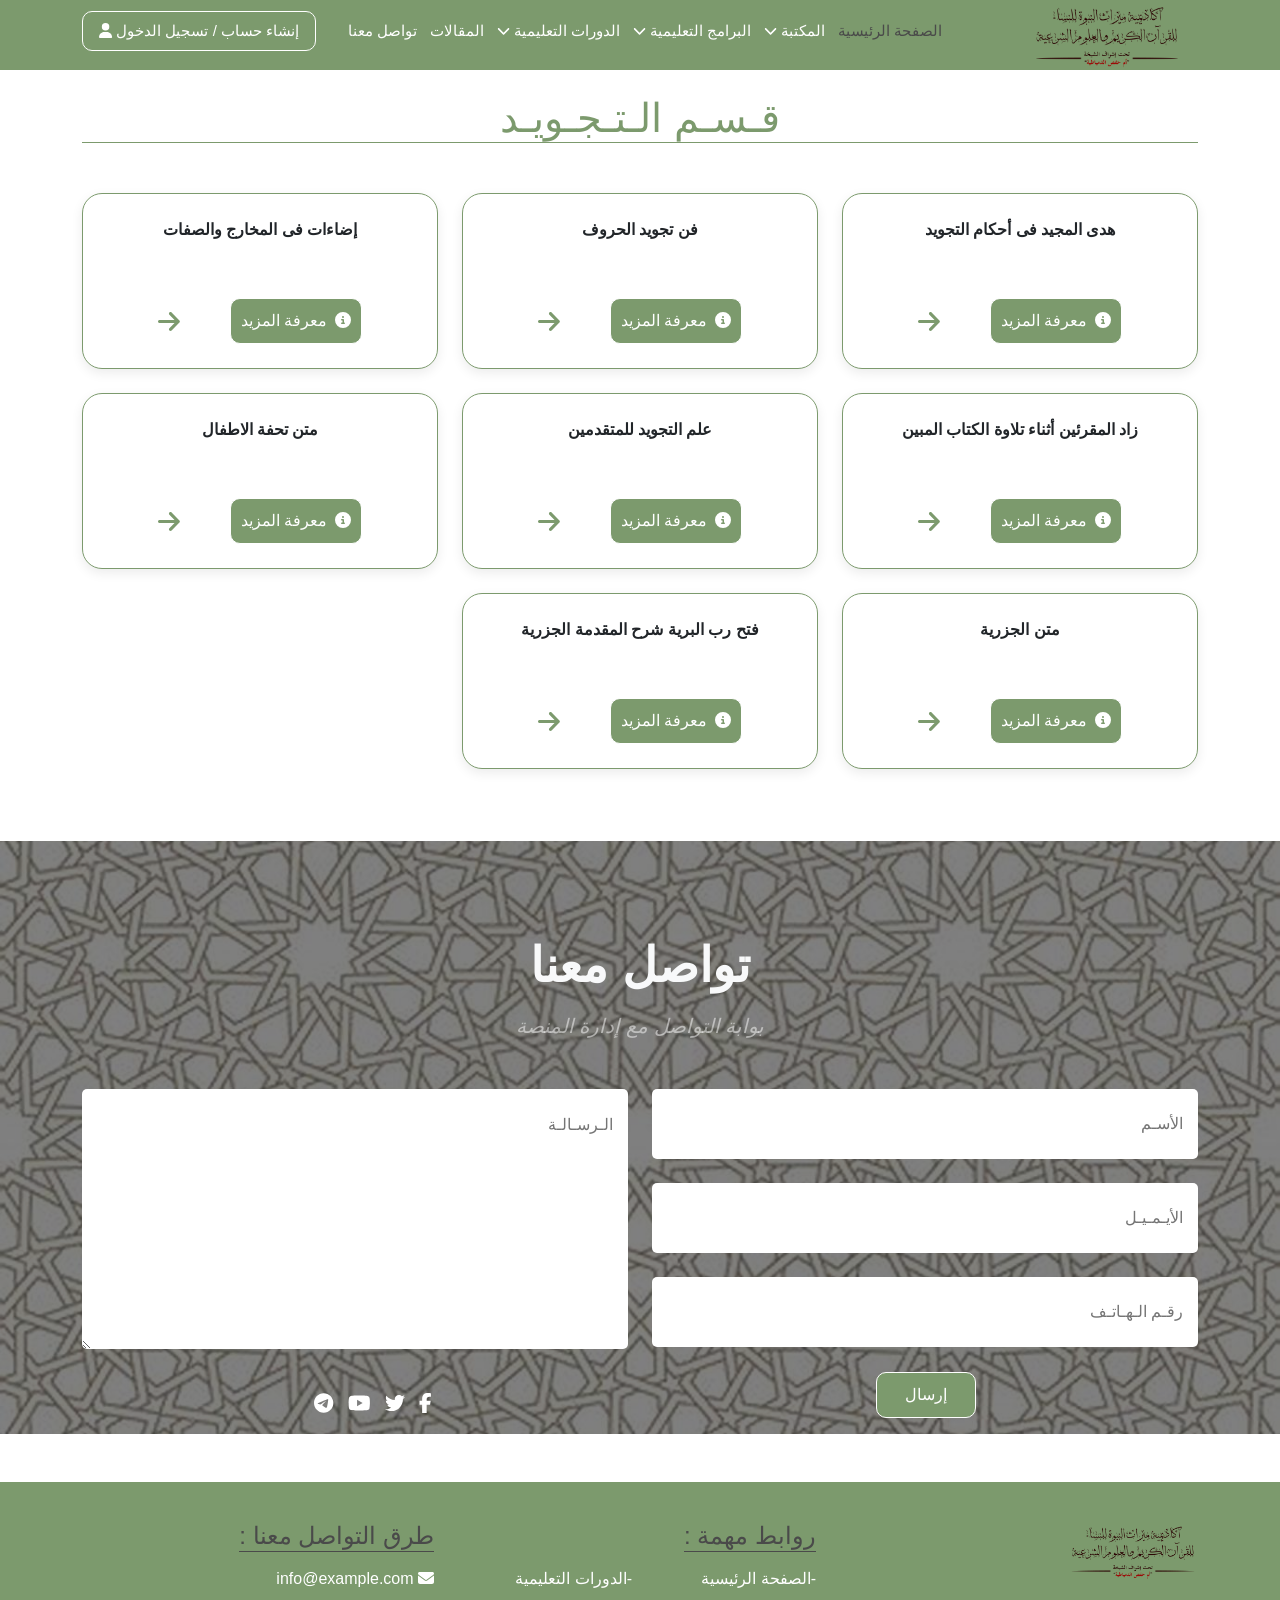
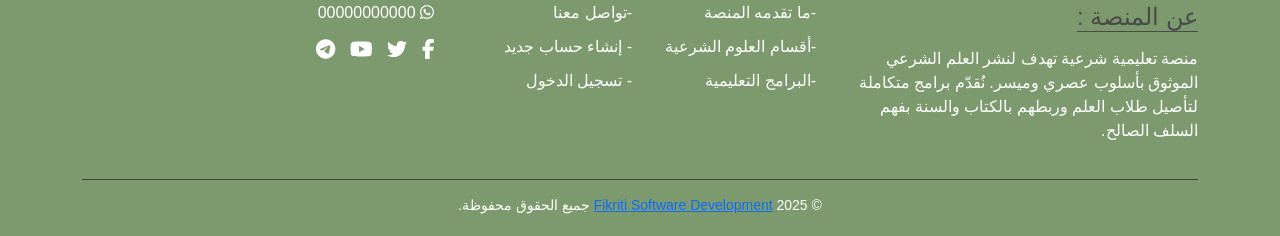
==== sections/index.html @ e345803c "commit 1" ====
<!DOCTYPE html>
<html lang="en">

<head>
    <meta charset="UTF-8">
    <meta name="viewport" content="width=device-width, initial-scale=1.0">
    <title>قـسـم الـتـجـويـد</title>
    <link rel="stylesheet" href="style.css">
    <link rel="icon" href="../images/font.png">
    <link rel="stylesheet" href="../css/all.min.css">
    <link rel="stylesheet" href="../css/bootstrap.min.css">
    <link href="https://cdn.jsdelivr.net/npm/bootstrap-icons/font/bootstrap-icons.css" rel="stylesheet">
    <link rel="stylesheet" href="https://cdn.jsdelivr.net/npm/swiper@11/swiper-bundle.min.css" />
</head>

<body>

    <!-- navbar -->
    <nav class="navbar navbar-expand-lg sticky-top">
        <div class="container">
            <button class="navbar-toggler" type="button" data-bs-toggle="collapse" data-bs-target="#main"
                aria-controls="main" aria-expanded="false" aria-label="Toggle navigation">
                <i class="fa-solid fa-bars "></i>
            </button>
            <div class="logo1">
                <a class="navbar-brand d-block d-lg-none me-4" href="../index.html"><img src="../images/font.png" alt=""></a>
            </div>

            <div class="left-nav d-flex align-items-center me-auto">
                <a href="./Registration/signup.html" class="nav-link login" onclick="window.location.href='#'">
                    <i class="fas fa-user"></i> إنشاء حساب / تسجيل الدخول
                </a>
            </div>

            <div class="collapse navbar-collapse" id="main">
                <ul class="navbar-nav ms-auto mb-2 mb-lg-0 " style="direction: rtl;">
                    <li class="nav-item">
                        <a class="nav-link active" aria-current="page" href="#">الصفحة الرئيسية</a>
                    </li>

                    <li class="nav-item dropdown">
                        <a class="nav-link d-flex align-items-center gap-1" href="#" id="navbarDropdown" role="button"
                            data-bs-toggle="dropdown" aria-expanded="false">
                            المكتبة <i class="fas fa-chevron-down small"></i>
                        </a>
                        <ul class="menu dropdown-menu text-start" aria-labelledby="navbarDropdown">
                            <li><a class="dropdown-item" href="#">قسم التجويد</a></li>
                            <li><a class="dropdown-item" href="#">قسم القراءات</a></li>
                            <li><a class="dropdown-item" href="#">قسم اللغة العربية</a></li>
                            <li><a class="dropdown-item" href="#">قسم علوم الحديث</a></li>
                            <li><a class="dropdown-item" href="#">قسم السيرة النبوية</a></li>
                            <li><a class="dropdown-item" href="#">قسم الدعوة واصولها</a></li>
                            <li><a class="dropdown-item" href="#">قسم التفسير واصوله</a></li>
                            <li><a class="dropdown-item" href="#">قسم العقيدة والتوحيد</a></li>
                            <li><a class="dropdown-item" href="#">قسم الحفظ والمتشابهات</a></li>
                            <li><a class="dropdown-item" href="#">قسم الرقائق والأداب الاسلامية</a></li>
                            <li><a class="dropdown-item" href="#">مؤلفات الشيخة أم حفص الدمياطية</a></li>
                            <li><a class="dropdown-item" href="#">قسم الفقه وأصوله والمذاهب الفقهية</a></li>
                        </ul>
                    </li>

                    <li class="nav-item dropdown">
                        <a class="nav-link d-flex align-items-center gap-1" href="#" id="navbarDropdown" role="button"
                            data-bs-toggle="dropdown" aria-expanded="false">
                            البرامج التعليمية <i class="fas fa-chevron-down small"></i>
                        </a>
                        <ul class="menu dropdown-menu" aria-labelledby="navbarDropdown">
                            <li><a class="dropdown-item" href="#">قسم العلوم الشرعية</a>
                                <ul class="submenu dropdown-menu">
                                    <li><a class="dropdown-item" href="#">-المستوى الأول</a></li>
                                    <li><a class="dropdown-item" href="#">--المستوى الثاني</a></li>
                                    <li><a class="dropdown-item" href="#">---المستوى الثالث</a></li>
                                </ul>
                            </li>
                        </ul>
                    </li>

                    <li class="nav-item dropdown">
                        <a class="nav-link d-flex align-items-center gap-1" href="#" id="navbarDropdown" role="button"
                            data-bs-toggle="dropdown" aria-expanded="false">
                            الدورات التعليمية <i class="fas fa-chevron-down small"></i>
                        </a>
                        <ul class="menu dropdown-menu" aria-labelledby="navbarDropdown">
                            <li><a class="dropdown-item" href="#">التسجيل بالدورات</a>
                            <li><a class="dropdown-item" href="#">دورات العام الدراسى 1446هـ</a>
                            <li><a class="dropdown-item" href="#">الدورات العامه</a>
                            </li>
                        </ul>
                    </li>
                    <li class="nav-item">
                        <a class="nav-link" href="#">المقالات</a>
                    </li>
                    <li class="nav-item">
                        <a class="nav-link" href="#Contact">تواصل معنا</a>
                    </li>
                </ul>
                <div class="logo">
                    <a class="navbar-brand ms-auto fw-bold d-none d-lg-block pt-3" href="../index.html"><img
                            src="../images/font.png" alt=""></a>
                </div>
            </div>
        </div>
    </nav>
    <!-- navbar -->

    <!-- section cards -->
    <section class="services text-center mt-4 mb-5 " style="direction: rtl;">
        <div class="container">
            <h1 class="fade-in-left mt-4 ">قـسـم الـتـجـويـد</h1>
            <div class="row mt-4 fade-in">

                <div class="col-lg-4 col-md-6 col-12 all-cards mb-4 fade-in">
                    <div class="service-card p-4 mb-4 text-center">
                        <p>
                            هدى المجيد فى أحكام التجويد
                        </p>
                        <div class="d-flex justify-content-evenly align-items-center mt-3 fade-in-left">
                            <button class="click" onclick="window.location.href='https:/\/\drive.google.com/file/d/1XvIHgAZfonkIvHdnXF1quWzLc1kWLGPN/view'">
                                <i class="fas fa-info-circle ms-2"></i>معرفة المزيد
                            </button>
                            <i class="arrowRight fa-solid fa-arrow-right "></i>
                        </div>
                    </div>
                </div>
                <div class="col-lg-4 col-md-6 col-12 all-cards mb-4 fade-in">
                    <div class="service-card p-4 mb-4 text-center">
                        <p>
                            فن تجويد الحروف
                        </p>
                        <div class="d-flex justify-content-evenly align-items-center mt-3 fade-in-left">
                            <button class="click">
                                <i class="fas fa-info-circle ms-2"></i>معرفة المزيد
                            </button>
                            <i class="arrowRight fa-solid fa-arrow-right "></i>
                        </div>
                    </div>
                </div>

                <div class="col-lg-4 col-md-6 col-12 all-cards mb-4 fade-in">
                    <div class="service-card p-4 mb-4 text-center">
                        <p>
                            إضاءات فى المخارج والصفات
                        </p>
                        <div class="d-flex justify-content-evenly align-items-center mt-3 fade-in-left">
                            <button class="click">
                                <i class="fas fa-info-circle ms-2"></i>معرفة المزيد
                            </button>
                            <i class="arrowRight fa-solid fa-arrow-right "></i>
                        </div>
                    </div>
                </div>

                <div class="col-lg-4 col-md-6 col-12 all-cards mb-4 fade-in">
                    <div class="service-card p-4 mb-4 text-center">
                        <p>
                            زاد المقرئين أثناء تلاوة الكتاب المبين
                        </p>
                        <div class="d-flex justify-content-evenly align-items-center mt-3 fade-in-left">
                            <button class="click">
                                <i class="fas fa-info-circle ms-2"></i>معرفة المزيد
                            </button>
                            <i class="arrowRight fa-solid fa-arrow-right "></i>
                        </div>
                    </div>
                </div>

                <div class="col-lg-4 col-md-6 col-12 all-cards mb-4 fade-in">
                    <div class="service-card p-4 mb-4 text-center">
                        <p>
                            علم التجويد للمتقدمين
                        </p>
                        <div class="d-flex justify-content-evenly align-items-center mt-3 fade-in-left">
                            <button class="click">
                                <i class="fas fa-info-circle ms-2"></i>معرفة المزيد
                            </button>
                            <i class="arrowRight fa-solid fa-arrow-right "></i>
                        </div>
                    </div>
                </div>

                <div class="col-lg-4 col-md-6 col-12 all-cards mb-4 fade-in">
                    <div class="service-card p-4 mb-4 text-center">
                        <p>
                            متن تحفة الاطفال
                        </p>
                        <div class="d-flex justify-content-evenly align-items-center mt-3 fade-in-left">
                            <button class="click">
                                <i class="fas fa-info-circle ms-2"></i>معرفة المزيد
                            </button>
                            <i class="arrowRight fa-solid fa-arrow-right "></i>
                        </div>
                    </div>
                </div>
                <div class="col-lg-4 col-md-6 col-12 all-cards mb-4 fade-in">
                    <div class="service-card p-4 mb-4 text-center">
                        <p>
                            متن الجزرية
                        </p>
                        <div class="d-flex justify-content-evenly align-items-center mt-3 fade-in-left">
                            <button class="click">
                                <i class="fas fa-info-circle ms-2"></i>معرفة المزيد
                            </button>
                            <i class="arrowRight fa-solid fa-arrow-right "></i>
                        </div>
                    </div>
                </div>
                <div class="col-lg-4 col-md-6 col-12 all-cards mb-4 fade-in">
                    <div class="service-card p-4 mb-4 text-center">
                        <p>
                            فتح رب البرية شرح المقدمة الجزرية
                        </p>
                        <div class="d-flex justify-content-evenly align-items-center mt-3 fade-in-left">
                            <button class="click">
                                <i class="fas fa-info-circle ms-2"></i>معرفة المزيد
                            </button>
                            <i class="arrowRight fa-solid fa-arrow-right "></i>
                        </div>
                    </div>
                </div>


            </div>

        </div>
    </section>
    <!-- section cards -->

    <!-- Contact  -->
    <div class="Contact pt-5 pt-5" id="Contact">
    <img src="../images/OIP.jpeg" alt="" class="bg-img">
    <div class="container">
        <div class="main-title mb-5 mt-5 text-center">
            <h1 class=" fw-bold fa-3x mb-3 text-light fade-in-left">تواصل معنا</h1>
            <p class="text-white-50 fs-5 fst-italic fade-in">بوابة التواصل مع إدارة المنصة</p>
        </div>
        <div class="row">
            <div class="col-lg-6 col-md-6">
                <form class="Fform fs-5">
                    <input type="text" placeholder="الأسـم" required class="w-100 mb-4 fade-in"
                        style="height: 70px; border-radius: 5px;">
                    <input type="email" placeholder="الأيـمـيـل" required class="w-100 mb-4 fade-in"
                        style="height: 70px; border-radius: 5px;">
                    <input type="number" placeholder="رقـم الـهـاتـف" required class="w-100 mb-4 fade-in"
                        style="height: 70px; border-radius: 5px;">
                </form>
            </div>
            <div class="col-lg-6 col-md-6">
                <form>
                    <textarea placeholder="الـرسـالـة" required class="w-100 mb-3 pt-4 fade-in"
                        style="height: 260px; border-radius: 5px;"></textarea>
                </form>
            </div>
        </div>
        <div class="d-flex justify-content-around align-items-center fade-in">
            <p>
                <button class="click">إرسال</button>
            </p>
            <div class="social-icons fade-in">
                <a href="#"><i class="fab fa-facebook-f fa-bounce"></i></a>
                <a href="#"><i class="fab fa-twitter fa-bounce"></i></a>
                <a href="#"><i class="fab fa-youtube fa-bounce"></i></a>
                <a href="#"><i class="fab fa-telegram fa-bounce"></i></a>
            </div>
        </div>
    </div>
    </div>
    <!-- Contact  -->

    <!-- footer -->
    <footer class="footer mt-5">
        <div class="container">
            <div class="footer-container">
                <div class="footer-about fade-in-left">
                    <div class="footer-logo">
                        <img src="../images/font.png" alt="شعار الأكاديمية">
                    </div>
                    <h4>عن المنصة :</h4>
                    <p>
                        منصة تعليمية شرعية تهدف لنشر العلم الشرعي الموثوق بأسلوب عصري وميسر.
                        نُقدّم برامج متكاملة لتأصيل طلاب العلم وربطهم بالكتاب والسنة بفهم السلف الصالح. </p>
                </div>

                <div class="footer-links fade-in-left">
                    <h4>روابط مهمة :</h4>
                    <ul>
                        <li><a href="../index.html">-الصفحة الرئيسية</a></li>
                        <li><a href="#About">-ما تقدمه المنصة</a></li>
                        <li><a href="#shariea">-أقسام العلوم الشرعية</a></li>
                        <li><a href="#">-البرامج التعليمية</a></li>
                        <li><a href="#">-الدورات التعليمية</a></li>
                        <li><a href="#Contact">-تواصل معنا</a></li>
                        <li><a href="../Registration/signup.html">- إنشاء حساب جديد</a></li>
                        <li><a href="../Registration/login.html">- تسجيل الدخول</a></li>
                    </ul>
                </div>

                <div class="footer-contact fade-in-left">
                    <h4>طرق التواصل معنا :</h4>
                    <p><i class="fas fa-envelope"></i> info@example.com</p>
                    <p><i class="fab fa-whatsapp"></i> 00000000000</p>
                    <div class="social-icons">
                        <a href="#"><i class="fab fa-facebook-f fa-bounce"></i></a>
                        <a href="#"><i class="fab fa-twitter fa-bounce"></i></a>
                        <a href="#"><i class="fab fa-youtube fa-bounce"></i></a>
                        <a href="#"><i class="fab fa-telegram fa-bounce"></i></a>
                    </div>
                </div>
            </div>
            <div class="footer-bottom fade-in-left">
                © 2025 <a href="https://fikrati-roan.vercel.app" target="_blank">Fikriti Software Development</a> جميع
                الحقوق محفوظة.
            </div>
        </div>
    </footer>
    <!-- footer -->








    <script src="https://cdn.jsdelivr.net/npm/swiper@11/swiper-bundle.min.js"></script>
    <script src="main.js"></script>
    <script src="../js/all.min.js"></script>
    <script src="../js/bootstrap.bundle.min.js"></script>

</body>

</html>
---- sections/style.css ----
body {
    font-family:Verdana, Geneva, Tahoma, sans-serif !important;
    box-sizing: border-box;
    overflow-x: hidden;
    margin: 0;
    padding: 0;
  }
  ::selection {
    background-color: var(--main-color--);
  }
  
  html,
  body {
    margin: 0;
    padding: 0;
  }
  
  html {
    scroll-behavior: smooth;
  }
  
  /* ul {
    padding-left: 0rem !important;
  } */
  
  /* :root {
    --main-color--: #D5C7A3;
    --beige-color--: #F6F0F0;
    --hover-color--: #7C6364;
    --white-color--: #ffffff;
  } */
  /* :root {
    --main-color--: #97a97c;
    --beige-color--: #F6F0F0;
    --hover-color--: #7C6364;
    --white-color--: #ffffff;
  } */
  :root {
    --main-color--: #7C9A6D;
    --beige-color--: #dee2e6;
    --hover-color--: #4A4A4A;
    --white-color--: #ffffff;
  }
  /* :root {
    --main-color--: #6C8C79;
    --beige-color--: #F8F5F0;
    --hover-color--: #3E4E50;
    --white-color--: #ffffff;
  } */

  .fade-in {
    opacity: 0;
    transform: translateY(-50px);
    transition: opacity 1s ease 0.5s, transform 1s ease 0.5s;
    will-change: opacity, transform;
  }
  
  .fade-in.visible {
    opacity: 1;
    transform: translateY(0px);
  }
  
  .fade-in-left {
    opacity: 0;
    transform: translateY(50px);
    transition: opacity 1s ease 0.5s, transform 1s ease 0.5s;
    will-change: opacity, transform;
  }
  
  .fade-in-left.visible {
    opacity: 1;
    transform: translateY(0px);
  }  




  /* navbar */
.navbar {
    opacity: 0;
    transform: translateY(-100px);
    transition: opacity 1s ease, transform 1s ease;
    padding-top: 0px!important;

  }
  .navbar.visible {
    opacity: 1;
    transform: translateY(0);
    height: 70px;
  }
  @media (max-width: 992px) {
    .navbar-toggler {
      order: 2;
      position: absolute;
      right: 10px;
      top: 10px;
    }
    .navbar-brand.d-block.d-lg-none {
      order: 1;
      position: absolute;
      right: 60px;
      top: 10px;
    }
    .collapse.navbar-collapse {
      margin-top: 0px;
    }
    .d-flex.align-items-center {
      margin-left: 0px;
    }
  }
  @media (min-width: 992px) {
    .navbar-expand-lg .navbar-nav .nav-link {
      padding-right: .3rem!important;
      padding-left: .5rem!important;
    }
  }
  .dropdown-menu {
    column-count: 2 !important;
    column-gap: 2rem;
    line-height: 30px;
    display: none;
  }
  .nav-item.dropdown:hover .dropdown-menu {
    display: block;
  }
  .nav-item .nav-link,
  .nav-item .nav-link:focus {
    color: var(--white-color--);
  }
  .navbar {
    background-color: var(--main-color--);
  }
  .nav-link.active {
    color: var(--beige-color--) !important;
    color: var(--hover-color--) !important;
  }
  .nav-link:hover:not(.active) {
    color: var(--beige-color--);
  }
  .left-nav .nav-link,
  .navbar-brand {
    color: var(--white-color--) !important;
  }
  .navbar .nav-link:hover:not(.left-nav .nav-link) {
    color: var(--hover-color--);
  }
  .navbar .logo1 img {
    width: 150px;
    height: 65px;
    margin-top: -10px;
    margin-right: -10px;
  }
  .navbar .logo img {
    width: 150px;
    height: 70px;
    margin-left: 45px;
    margin-top: -5px;
    margin-bottom: -5px;
  }
  .login {
    border: solid var(--white-color--) 1px;
    border-radius: 10px;
    font-size: 13px;
  }
  .login:hover {
    background-color: var(--beige-color--);
    color: var(--main-color--) !important;
  }
  .nav-link {
    position: relative;
    display: flex;
    align-items: center;
    font-size: 15px;
  }
  .navbar-collapse .nav-link::after {
    content: '';
    position: absolute;
    bottom: 0;
    left: 0;
    width: 0;
    height: 1px;
    background-color: var(--hover-color--);
    transition: width 0.3s;
}
.navbar-collapse .nav-link:hover::after {
    width: 100%;
}

.navbar-expand-lg .navbar-nav .dropdown-menu {
  column-count: 1 !important;
}
.dropdown-submenu:hover > .submenu {
  display: block;
}

.submenu {
  display: none;
}
.submenu li{
  margin-right: 10px!important;
}
  .menu{
    border-radius: 20px;
  }
  .menu .dropdown-item {
    text-align: center;
  }
  .menu .dropdown-item:hover {
    background-color: var(--main-color--);
    box-shadow: 1px 1px 1px 1px rgba(0, 0, 0, 0.338);
    border-radius: 5px;
  }
  .navbar .navbar-toggler {
    color: var(--white-color--) !important;
    border-color: var(--white-color--) !important;
    border: solid 2px;
    font-size: 25px;
  }
  .navbar .navbar-toggler:focus {
    box-shadow: none;
  }
  .navbar .navbar-toggler[aria-expanded="true"] {
    border: none;
  }
  @media (max-width: 1200px){
    .nav-link{
      font-size: 11px;
    }
  }

  @media (max-width: 992px) {
    .navbar-collapse {
      background-color: var(--main-color--);
      padding: 15px;
      border-radius: 10px;
    }
  
    .navbar-nav .nav-item {
      margin-bottom: 20px;
    }
    .navbar-nav .nav-item:first-child {
      margin-top: 25px;
    }
  
    .navbar-nav .nav-link {
      padding: 10px 15px;
      font-size: 14px;
      border-bottom: 1px solid rgba(255, 255, 255, 0.066);
    }
  }

  @media (max-width: 768px) {
    .navbar .logo1 img,
    .navbar .logo img {
      width: 125px;
      height: auto;
    }
  
    .nav-link,
    .dropdown-item,
    .login {
      font-size: 11px !important;
      padding: 6px 8px !important;
    }  
    .navbar .navbar-toggler {
      font-size: 20px;
    }
  }
  @media (max-width: 450px){
    .navbar .logo1 img,
    .navbar .logo img {
      width: 105px;
      height: auto;
    }
  }

/* #################################################################### */
/* section cards */
.service-card {
  background-color: #fff;
  border-radius: 20px;
  border: var(--main-color--) 1px solid;
  box-shadow: 0 4px 12px rgba(0, 0, 0, 0.08);
  transition: transform 0.3s ease-in-out;
  height: 100%;
  display: flex;
  flex-direction: column;
  justify-content: space-between;
}

section h1{
  color: var(--main-color--);
  border-bottom: solid 1px var(--main-color--);
  /* width: fit-content; */
  text-align: center;
  margin-bottom: 50px;
}
.service-card p{
  font-weight: bold;
}
.all-cards{
  margin-bottom: 20px;
}

.service-card:hover {
  transform: translateY(-5px);
}
.click{
  border: solid var(--white-color--) 1px;
  color: var(--white-color--) !important;
  background-color: var(--main-color--) !important;
  border-radius: 10px;
  font-size: 16px;
  padding: 10px;
  transition: all 0.4s;
}
.click:hover {
  background-color: var(--beige-color--)!important;
  color: var(--main-color--) !important;
}
.arrowRight{
  color: var(--main-color--);
  font-size: 25px;
}
@keyframes moveRight {
  0% { 
    transform: translateX(0); 
    color: var(--main-color--);
  }
  50% { transform: translateX(40px);
  color: var(--hover-color--);
  }
  100% { transform: translateX(0);
  color: var(--main-color--);
  }
}

.arrowRight {
  animation: moveRight 1.5s ease-in-out infinite;
}

@media (max-width: 768px) {
  .click {
    font-size: 14px;
    padding: 8px;
  }
  .service-card p{
    font-size: 13px;
  }
}

/* #########################################################*/
/* Contact */
.Contact {
  position: relative;
  direction: rtl;
  overflow: hidden;
}

.Contact .bg-img {
  position: absolute;
  top: 0;
  left: 0;
  width: 100%;
  height: 100%;
  object-fit: cover;
  filter: brightness(0.5);
  z-index: 1;
}

.Contact .container,
.Contact .main-title,
.Contact .row,
.Contact .click,
.Contact .social-icons {
  position: relative;
  z-index: 2;
}
.Contact input ,.Contact textarea{
  border: none;
  outline: none;
  padding: 15px;
  font-size: 16px;
}
.Contact form textarea:focus::placeholder,
.Contact form input:not([type="submit"]):focus::placeholder {
  opacity: 0;
  transition: 0.3s;
}
.Contact .click{
  width: 100px;
}
.Contact .social-icons a:hover{
  color: var(--main-color--);
}

/* #########################################################*/
/* footer */
.footer {
  background-color: var(--main-color--);
  color: var(--white-color--);
  direction: rtl;
  padding: 40px 20px 20px;
}
.footer-logo {
  text-align: start;
  margin-bottom: 20px;
}

.footer-logo img {
  max-width: 130px;
  height: auto;
}

.footer-container {
  display: flex;
  flex-wrap: wrap;
  gap: 30px;
  justify-content: space-between;
}

.footer-about,
.footer-links,
.footer-contact {
  flex: 1 1 300px;
}
.footer h4 {
  margin-bottom: 15px;
  color: var(--hover-color--);
  border-bottom: solid 1px var(--hover-color--);
  width: fit-content;
}

.footer-links ul {
  column-count: 2;
  list-style: none;
  padding: 0;
}

.footer-links li {
  margin-bottom: 10px;
}

.footer-links a {
  position: relative;
  color: var(--white-color--);
  text-decoration: none;
}
.footer-links a:hover {
  color: var(--hover-color--);
}

.footer .footer-links li a::after {
  content: '';
  position: absolute;
  bottom: 0;
  left: 0;
  width: 0;
  height: 2px;
  background-color: var(--hover-color--);
  transition: width 0.3s;
}
.footer .footer-links li a:hover::after {
  width: 100%;
}

.footer-contact p {
  margin-bottom: 10px;
}

.social-icons a {
  display: inline-block;
  color: var(--white-color--);
  margin-left: 10px;
  font-size: 20px;
}
.social-icons a:hover {
  color: var(--hover-color--);
}

.footer-bottom {
  border-top: 1px solid #444;
  text-align: center;
  padding-top: 15px;
  margin-top: 20px;
  font-size: 14px;
  color: var(--white-color--);
}

@media (max-width: 768px) {
  .footer-container {
    flex-direction: column;
    gap: 40px;
  }
}
/* #########################################################*/
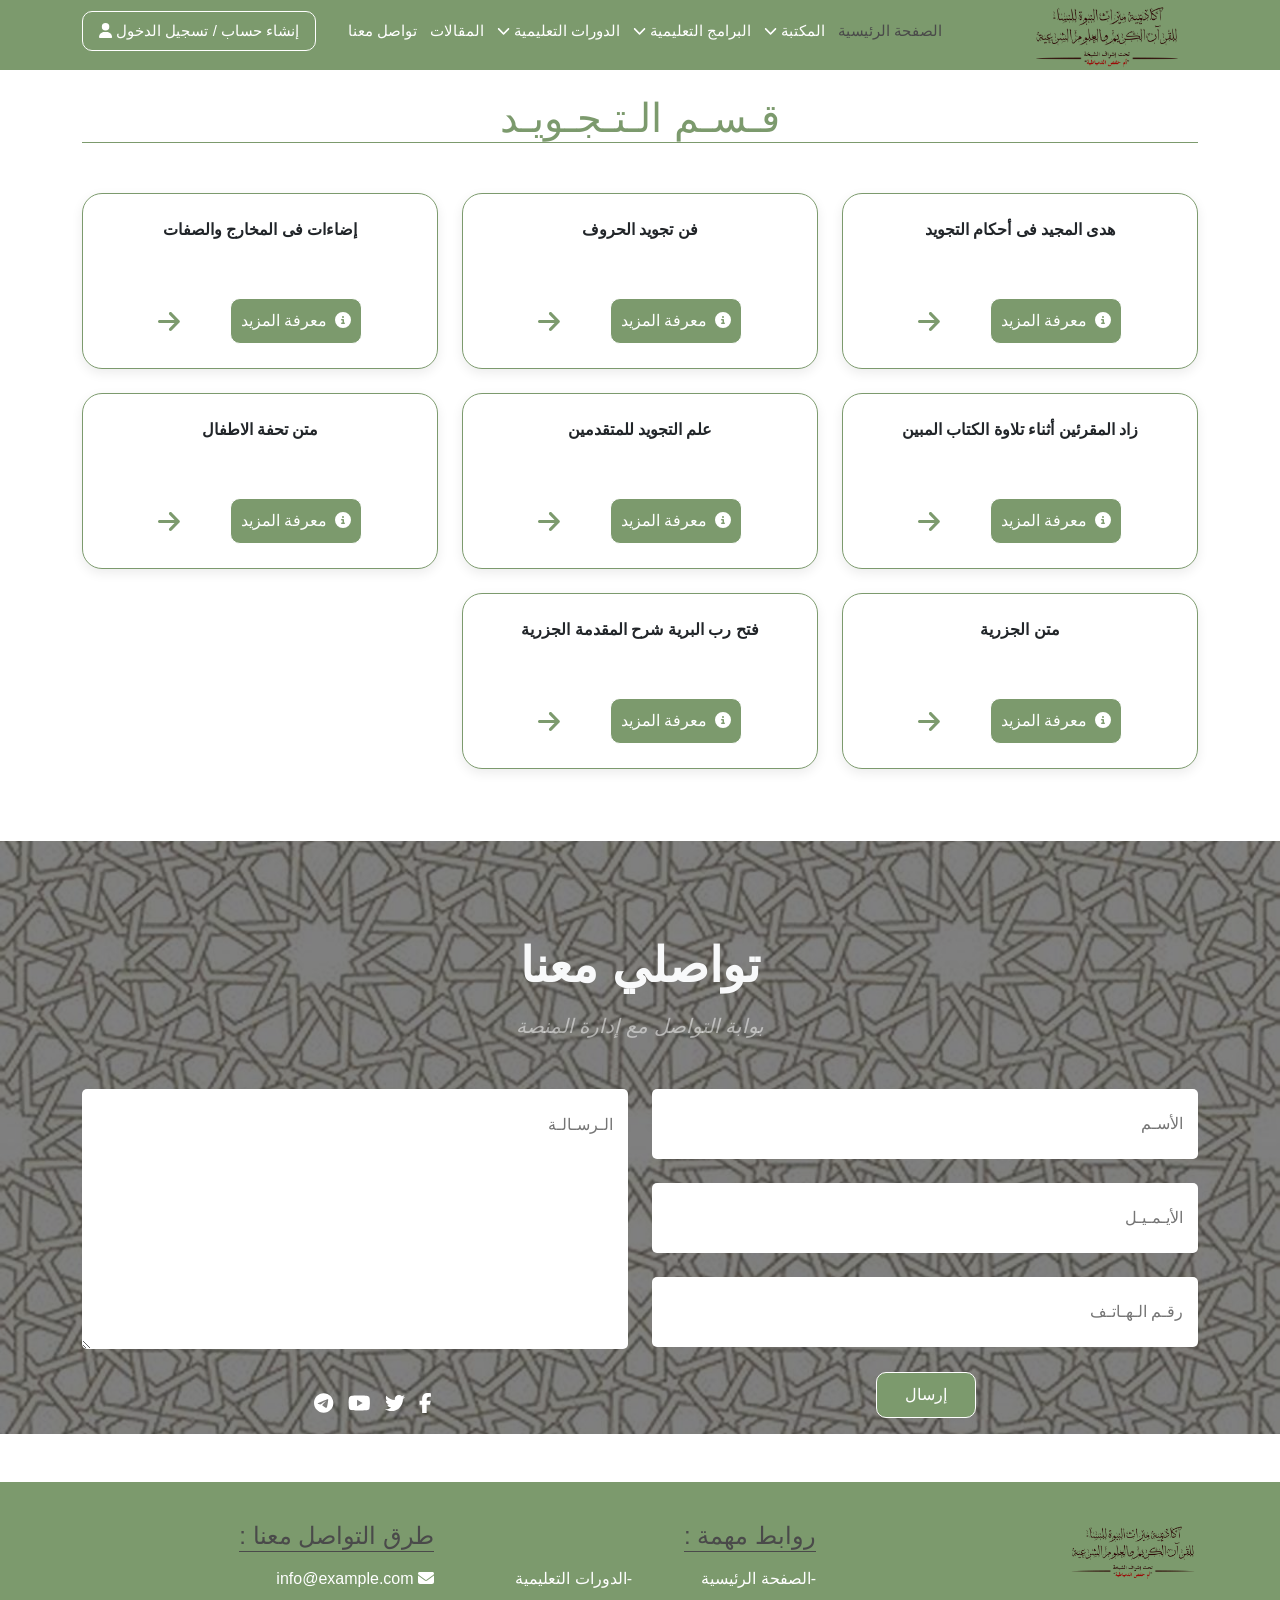
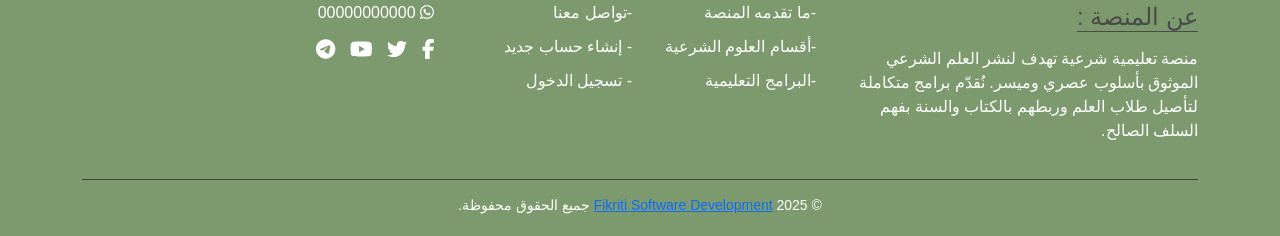
==== commit 1c6f474e: "commit 2" ====
--- a/sections/index.html
+++ b/sections/index.html
@@ -230,7 +230,7 @@
     <img src="../images/OIP.jpeg" alt="" class="bg-img">
     <div class="container">
         <div class="main-title mb-5 mt-5 text-center">
-            <h1 class=" fw-bold fa-3x mb-3 text-light fade-in-left">تواصل معنا</h1>
+            <h1 class=" fw-bold fa-3x mb-3 text-light fade-in-left">تواصلي معنا</h1>
             <p class="text-white-50 fs-5 fst-italic fade-in">بوابة التواصل مع إدارة المنصة</p>
         </div>
         <div class="row">
